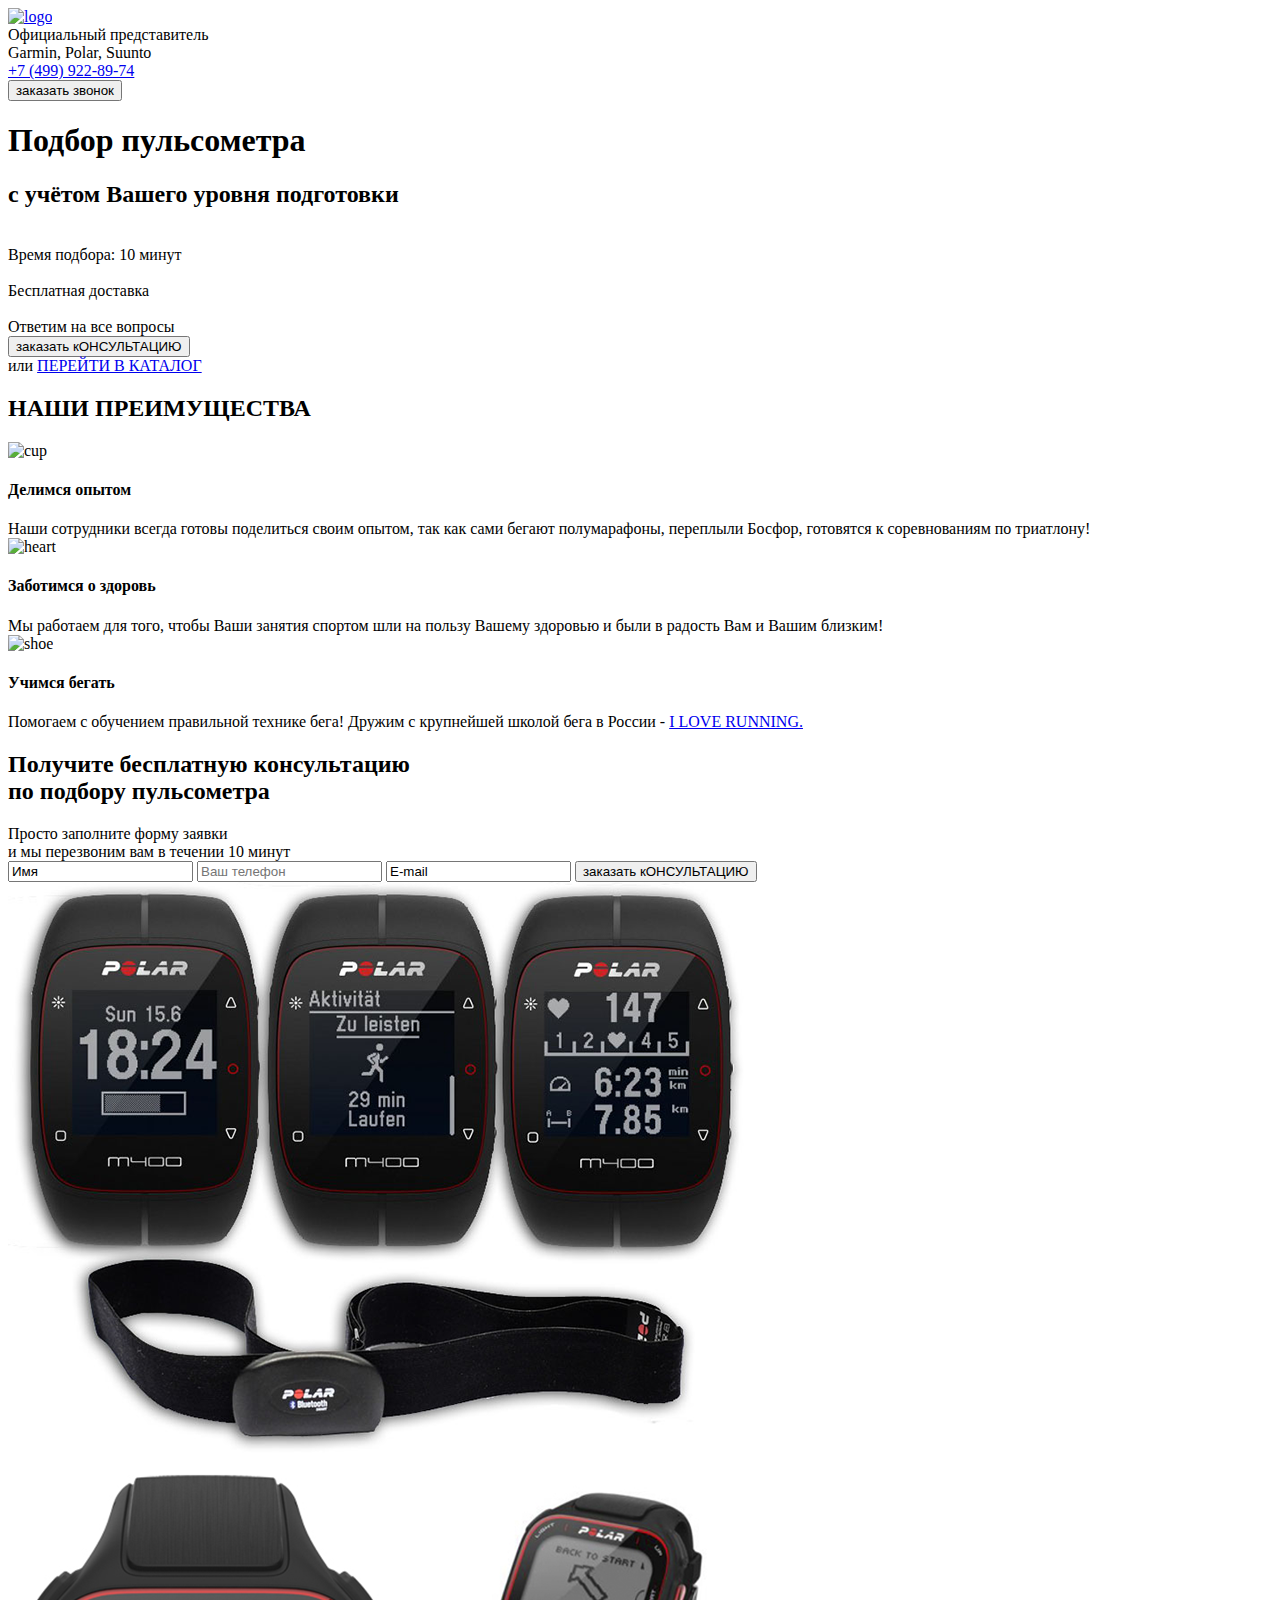
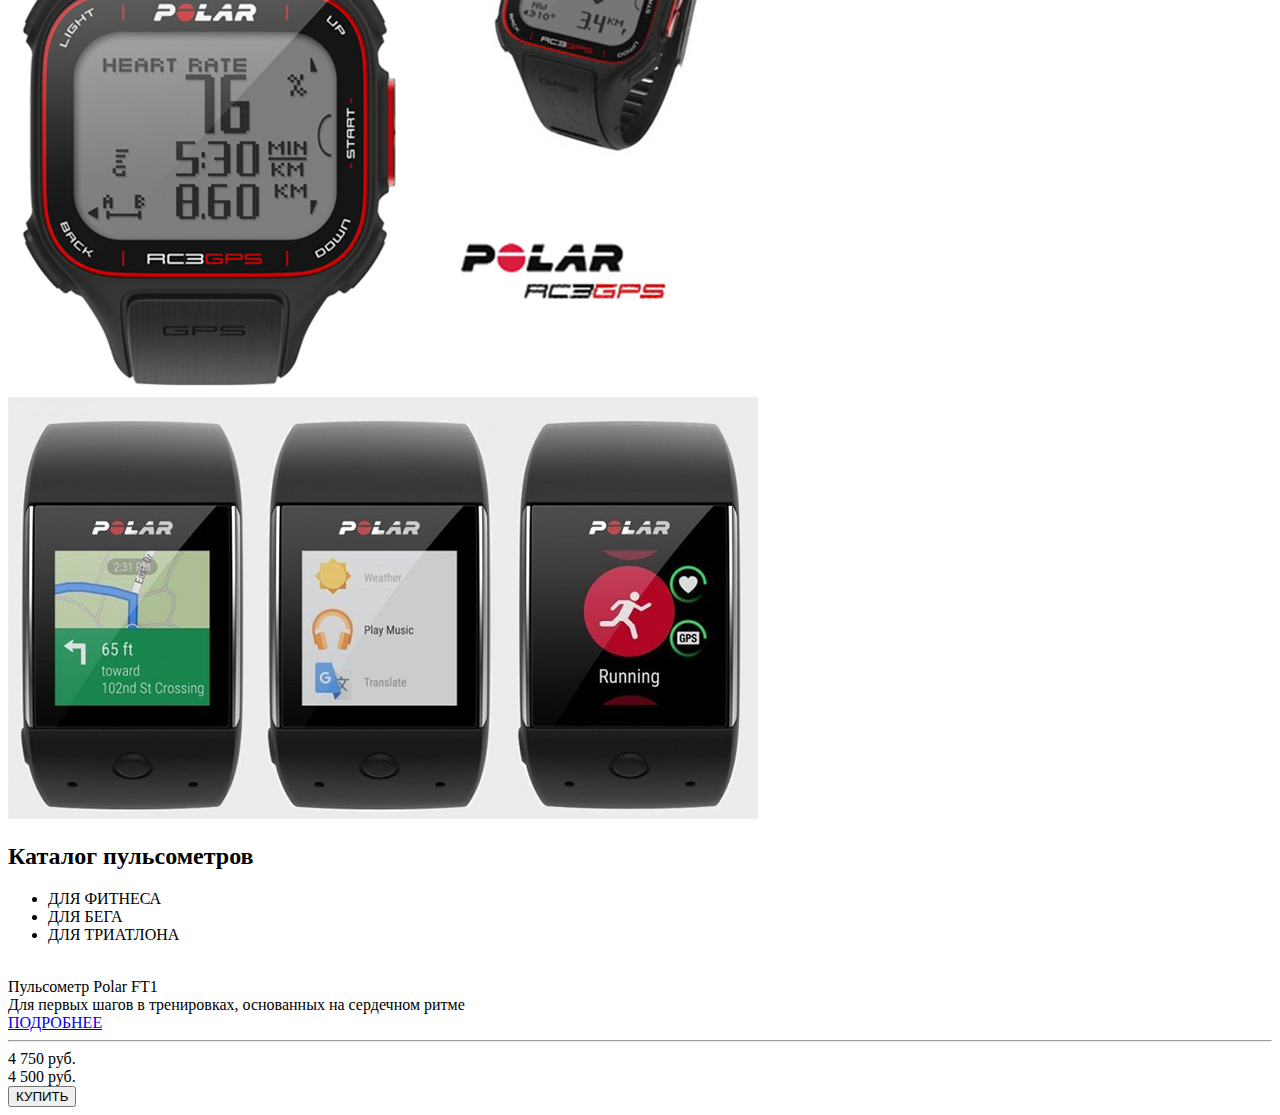
==== index.html @ 7dcd12ce "Add files via upload" ====
<!DOCTYPE html>
<html lang="en">
<head>
	<meta charset="UTF-8">
	<meta name="viewport" content="width=device-width, initial-scale=1.0">
	<title>Pulse</title>
	<link rel="stylesheet" type="text/css" href="css/bootstrap-4.5.2-dist/css/bootstrap-reboot.min.css">
	<link rel="stylesheet" type="text/css" href="css/bootstrap-4.5.2-dist/css/bootstrap-grid.min.css">
	<link rel="stylesheet" href="css/style.css">
	<link rel="stylesheet" href="css/slick.css">

	   
</head>
<body>
	<div class="promo">
		
		<div class="div container">
			<header class="header">    							
				
					<a href="#"class="header__logo">
						<img src="icons/running-man-2-64.png"alt="logo">
					</a>
				
				<div class="header__official">
					Официальный представитель 	<br>
					<span> Garmin, Polar, Suunto</span>
					
				</div>

				<div class="header__contacts">
					<div class="header__phon">
					<a href="tel:+74999228974"> +7 (499) 922-89-74 </a> 
				</div>

					<button class="button">заказать звонок</button>			
										
					</div>
				</div>
			</header>
			<div class="promo__wrapper">
			<h1 class="promo__header">Подбор пульсометра  </h1>
			<h2 class="promo__subheader">с учётом Вашего уровня подготовки</h2>
			<div class="promo__icons">
				<div class="promo__icon">
					<img src="icons/1_timer_time_stopwatch_2-64.png" alt=""> <br>
					Время подбора: 10 минут
				</div>
				<div class="promo__icon">
					<img src="icons/2-hand-cart-64.png" alt=""> <br>
					Бесплатная доставка  
				</div>
				<div class="promo__icon">
					<img src="icons/3 messages-64.png" alt=""><br>
					Ответим на все вопросы
				</div>
			</div>
			
			<button class="button button__main">заказать кОНСУЛЬТАЦИЮ</button>
			<div class="promo__link">
				или
				<a href="#">ПЕРЕЙТИ В КАТАЛОГ </a>
			</div>
			
		</div>
		</div>
		</div>
		<div class="privilege">
			<h2 class="privilege__heder">
				НАШИ ПРЕИМУЩЕСТВА
			</h2>
				<div class="privilege__icons">
					<div class="privilege__icon">
						<img src="icons/2/cup.png" alt="cup">
						<h4 class="privilege__header">Делимся опытом</h4>
						Наши сотрудники всегда готовы поделиться своим опытом, 
						так как сами бегают полумарафоны, переплыли Босфор, готовятся к соревнованиям по триатлону!
					</div>
					<div class="privilege__icon">
						<img src="icons/2/heart.png" alt="heart"> 
						<h4 class="privilege__header">Заботимся о здоровь</h4>
						Мы работаем для того, чтобы Ваши занятия спортом шли на пользу 
						Вашему здоровью и были в радость Вам и Вашим близким!

					</div>
					<div class="privilege__icon">
						<img src="icons/2/shoe.png" alt="shoe"> 
						<h4 class="privilege__header">Учимся бегать</h4>
						Помогаем с обучением правильной технике бега! 
						Дружим с крупнейшей школой бега в России - <a href="#">I LOVE RUNNING. </a>


					</div>
		</div>

		</div>
		<div class="consultation">
			<div class="container">
				<h2 class="title__left">
					Получите бесплатную консультацию<br> по подбору пульсометра 
				</h2>
				<div class="consultation__desc">
					Просто заполните форму заявки <br> и мы перезвоним вам в течении 10 минут
				</div>
				<form class="feed-form" action="#">
					<!-- <label for="first">first input</label>
					<input id="first" type="text"> -->
					<input name="name" required placeholder="Ваше имя" value="Имя" type="text">
					<input name="phone" required placeholder="Ваш телефон" value="phone" type="number">
					<input name="email" required placeholder="Ваше E-mail" value="E-mail" type="email">
					<!-- <input type="submit" placeholder="заказать кОНСУЛЬТАЦИЮ"> -->
					<button class="button button__submit">заказать кОНСУЛЬТАЦИЮ</button>
				</form>
			</div>

		</div>


	</div>
<section class="carousel">
	<div class="container">
		<div class="corousel__inner">
			<div>
				<img class="corousel__1" src="../pulsometr-main/img/img1.png" alt="">
			</div>
			<div>
				<img class="corousel__1" src="../pulsometr-main/img/img2.png" alt="">
			</div>
			<div>
				<img class="corousel__1" src="../pulsometr-main/img/img3.png" alt="">
			</div>
		  </div>
	</div>
	

</section>
<section class="catalog">
	<div class="container">
		<h2 class="title">Каталог пульсометров</h2>
		<ul class="catalog__tabs">
			<li class="catalog__tab catalog__tab_active"><div>ДЛЯ ФИТНЕСА</div></li>
			<li class="catalog__tab"><div>ДЛЯ БЕГА</div></li>
			<li class="catalog__tab"><div>ДЛЯ ТРИАТЛОНА</div></li>
		</ul>
		<div class="catalog__content">
			<div class="div catalog-item">
				<img src="./img/31d5430ac1529f7776a58e692e4e92d5.png" alt="" class="catalog-item__img">
				<div class="div catalog-item__subtitele">Пульсометр Polar FT1  </div>
				<div class="div catalog-item__descr">Для первых шагов в тренировках, основанных на сердечном ритме </div>
				<a href="#" class="catalog-item__link">ПОДРОБНЕЕ</a>
				<hr>
				<div class="div catalog-item__footer">
					<div class="catalog-itrm__price">
					<div class="catalog-item__old-price">4 750 руб. </div>
					<div class="catalog-item__price">4 500 руб.</div>
				</div>
					<button class="catalog-item__btn">КУПИТЬ</button>

				</div>
			</div>	
		</div>
		<div class="catalog__content"></div>
		<div class="catalog__content"></div>
	</div>
</section>


<script type="text/javascript" src="https://code.jquery.com/jquery-1.11.0.min.js"></script>
<script type="text/javascript" src="https://code.jquery.com/jquery-migrate-1.2.1.min.js"></script>
<script type="text/javascript" src="../pulsometr-main/js/slick.min.js"></script>


	<script src="js/script.js">	</script>

</body>
</html>
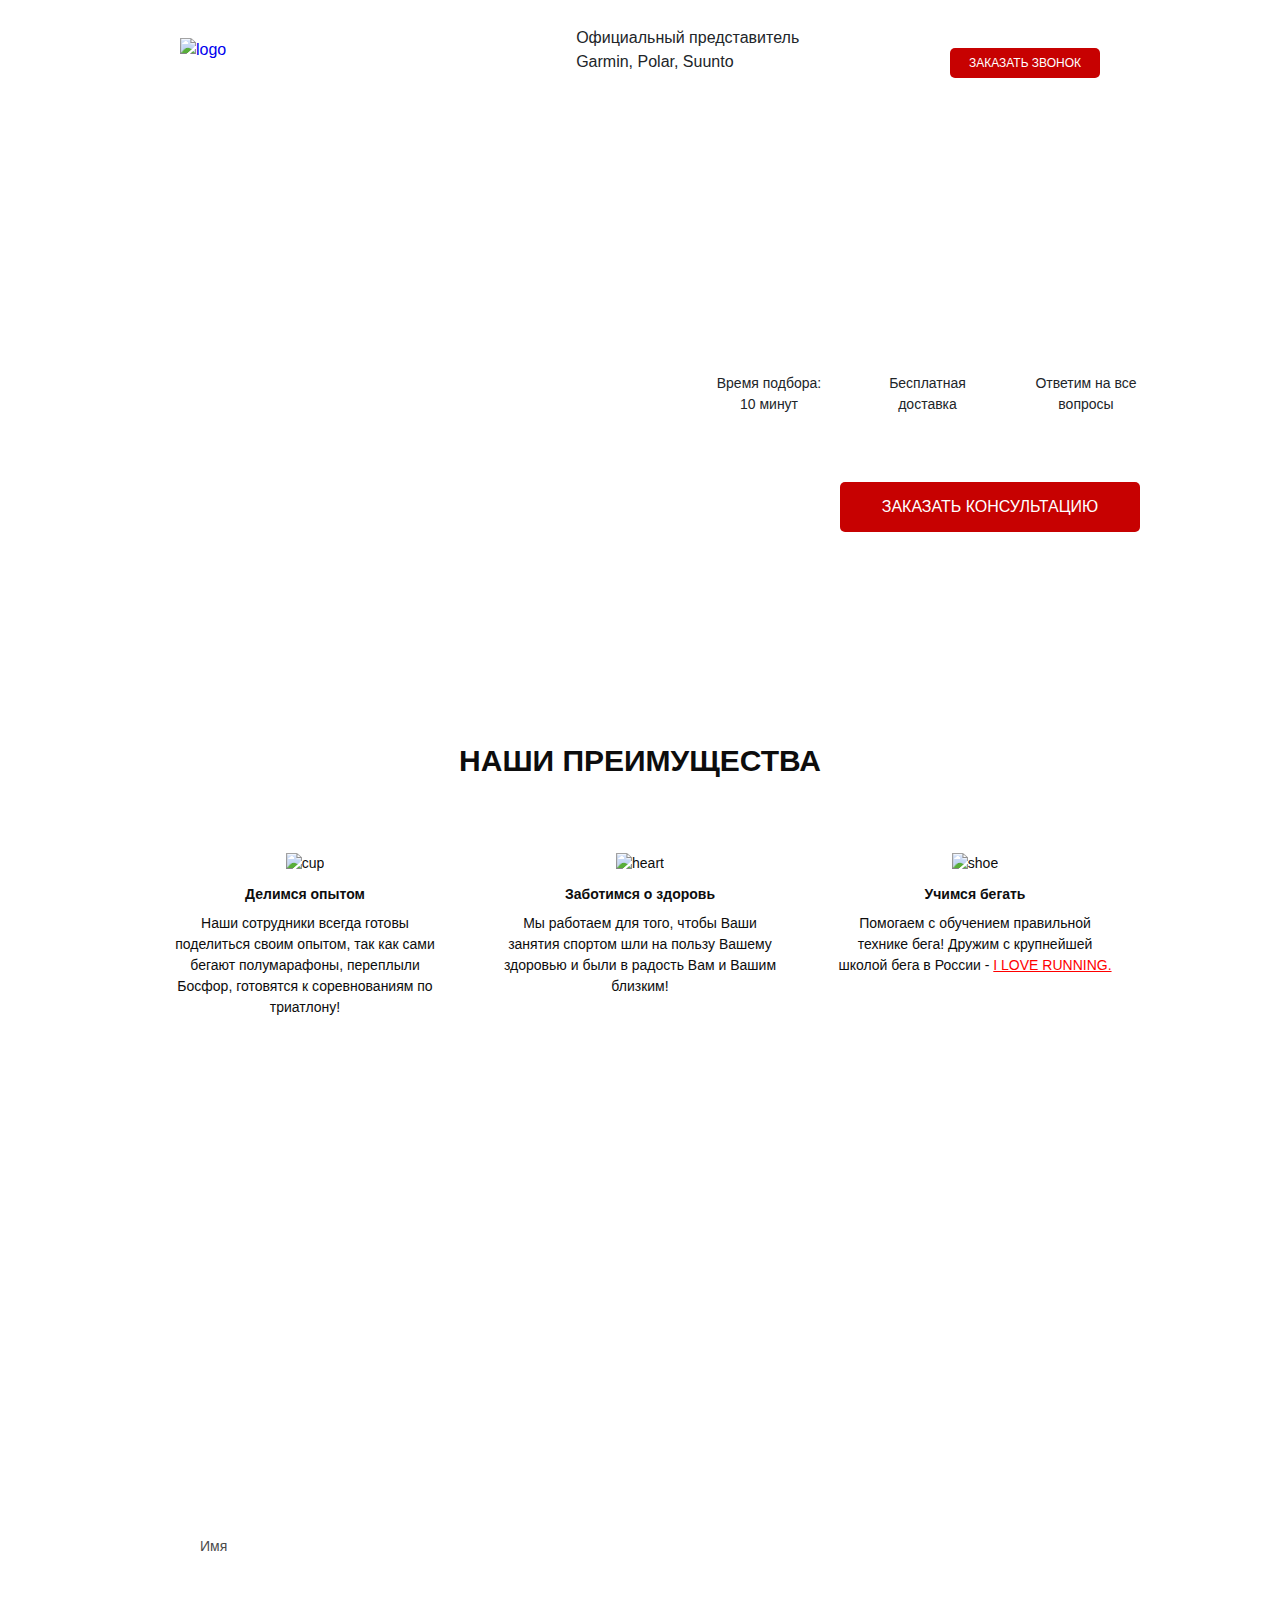
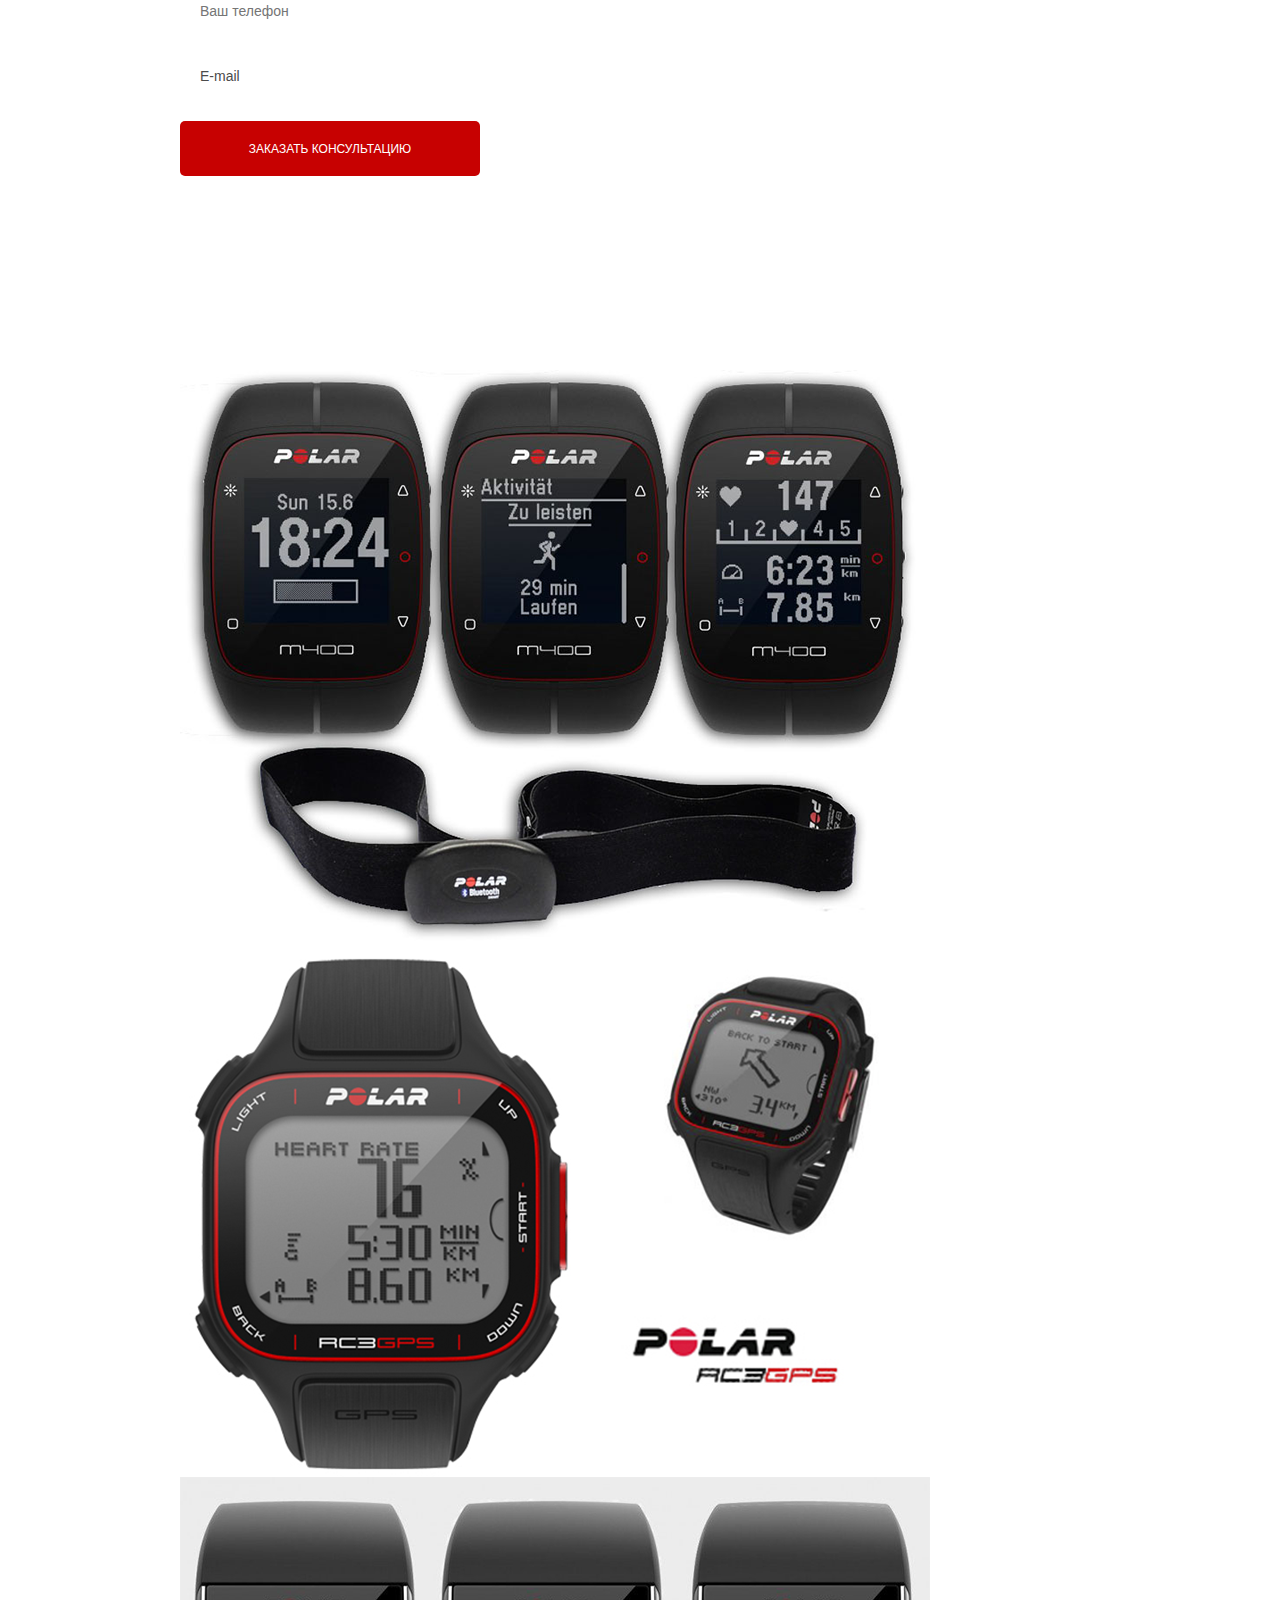
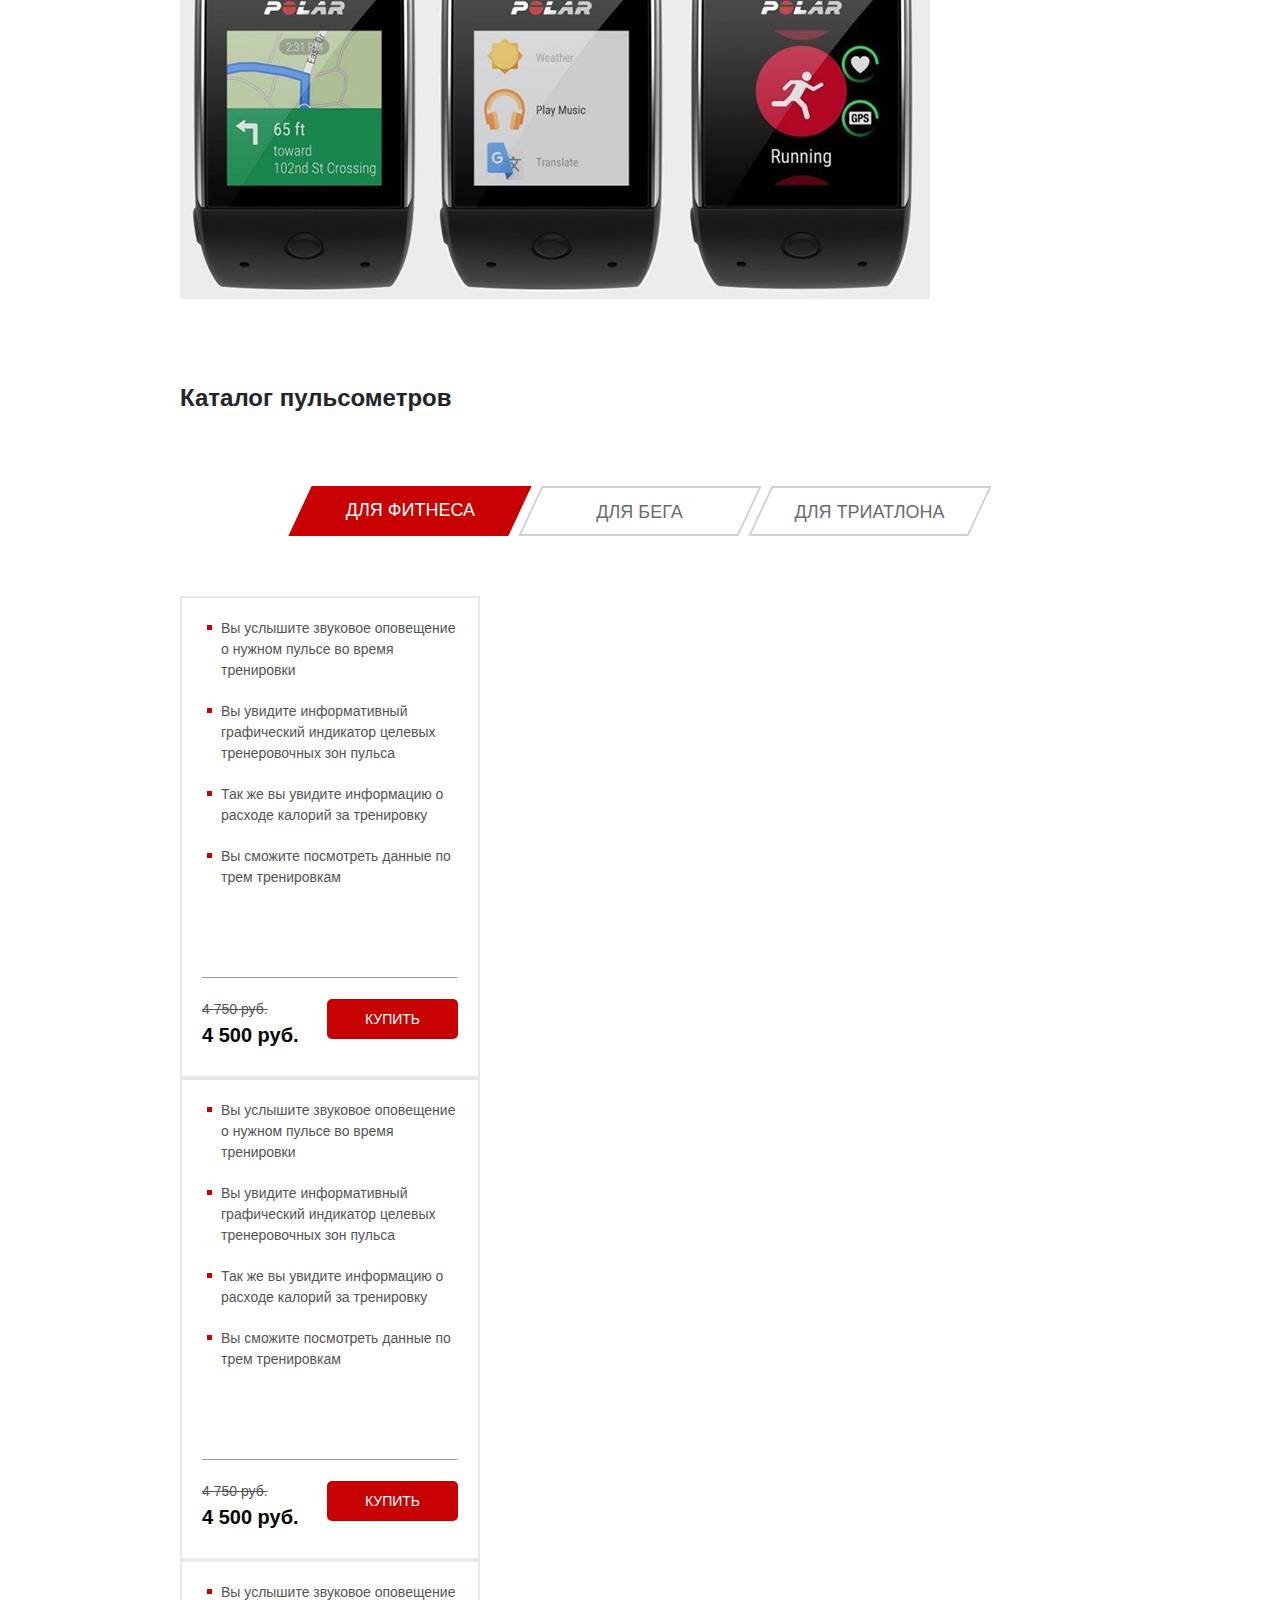
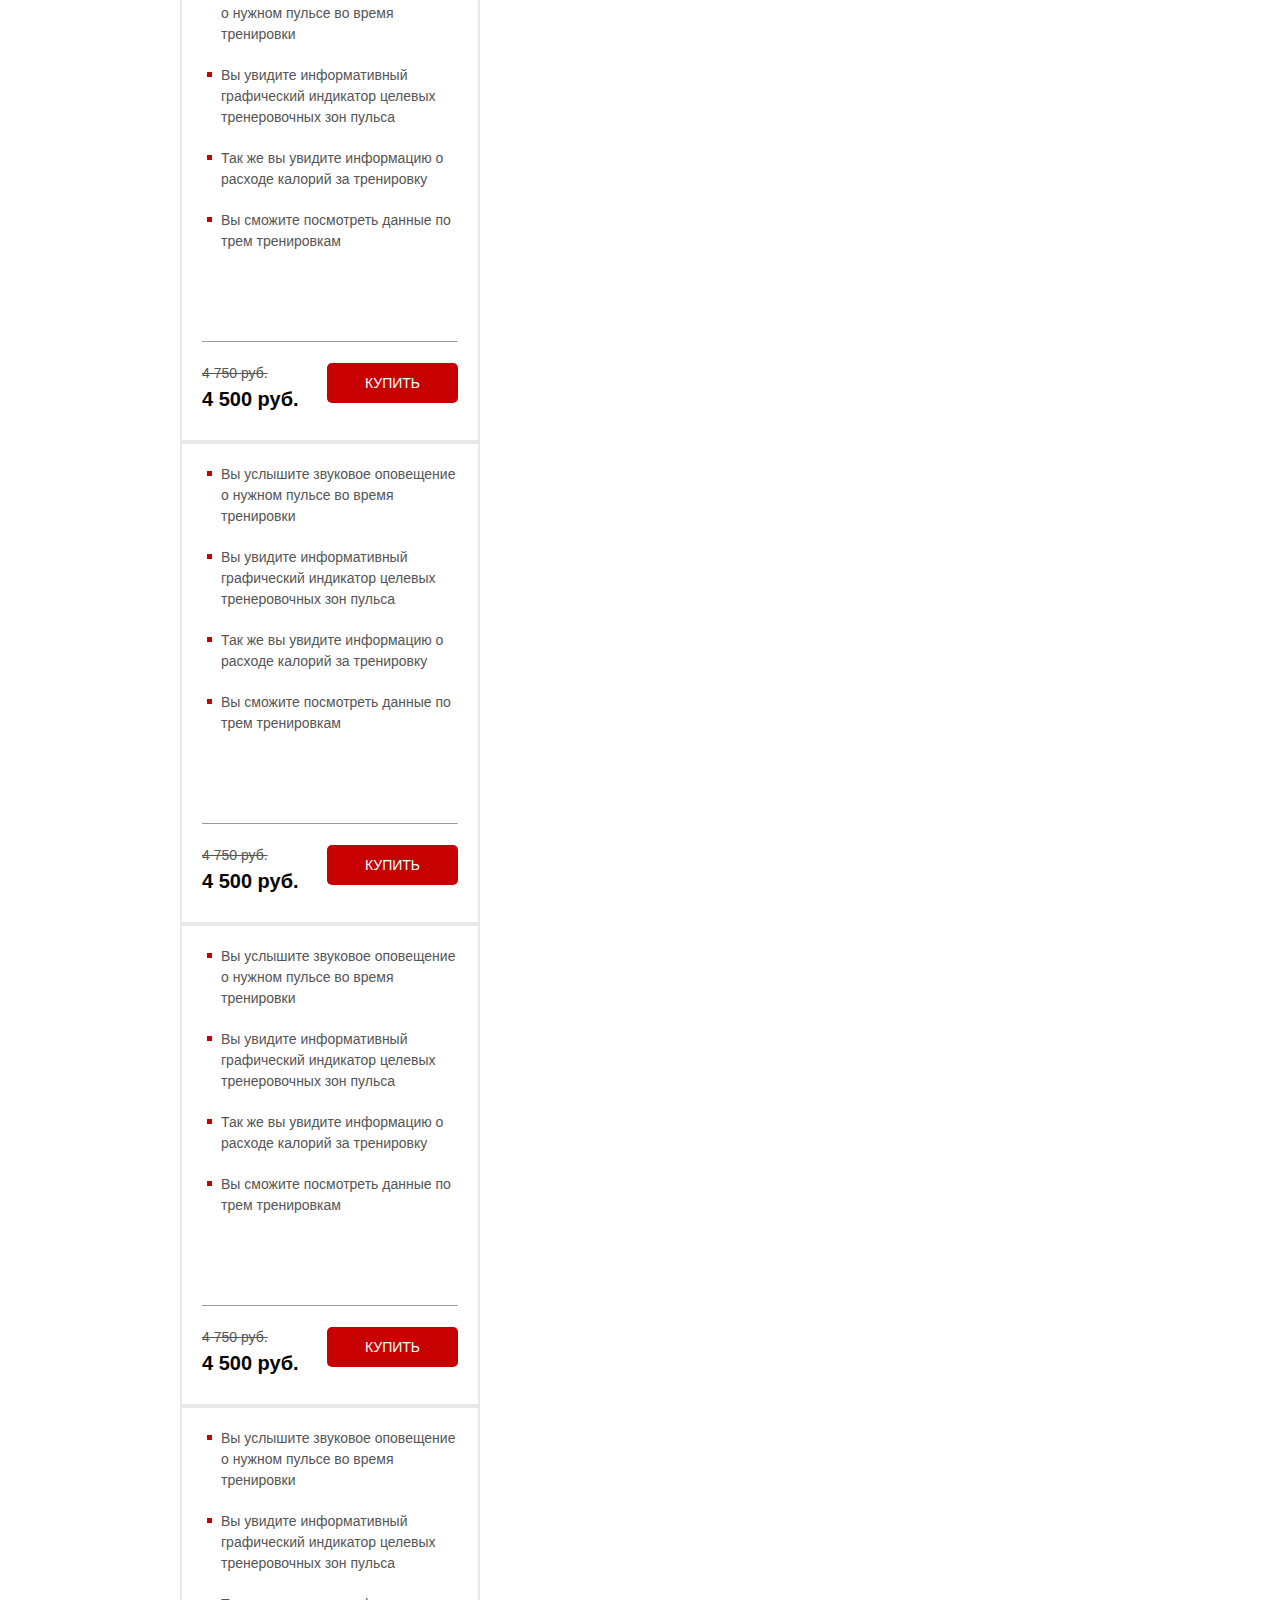
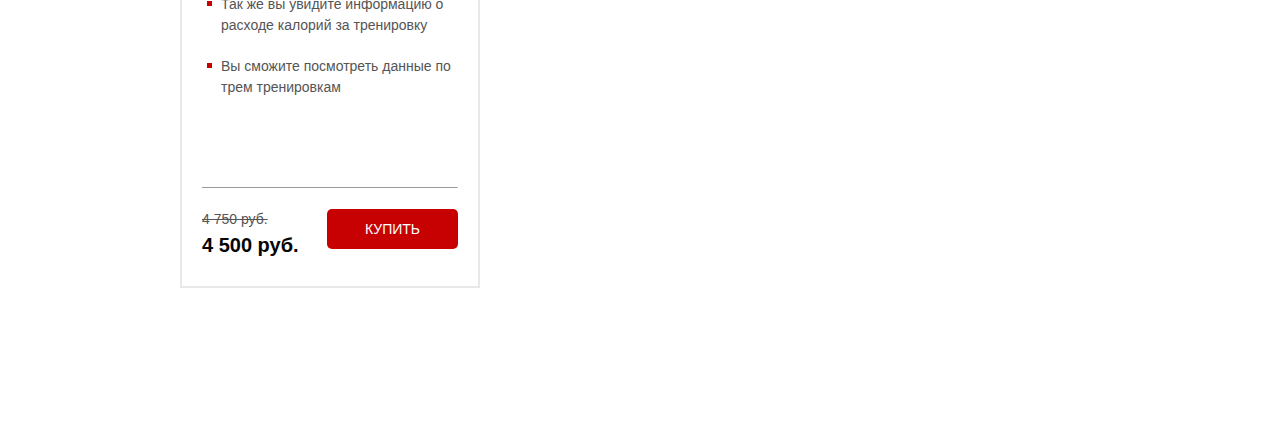
==== commit f2dc6ebd: "Add files via upload" ====
--- a/index.html
+++ b/index.html
@@ -142,11 +142,24 @@
 			<li class="catalog__tab"><div>ДЛЯ ТРИАТЛОНА</div></li>
 		</ul>
 		<div class="catalog__content">
-			<div class="div catalog-item">
-				<img src="./img/31d5430ac1529f7776a58e692e4e92d5.png" alt="" class="catalog-item__img">
-				<div class="div catalog-item__subtitele">Пульсометр Polar FT1  </div>
-				<div class="div catalog-item__descr">Для первых шагов в тренировках, основанных на сердечном ритме </div>
-				<a href="#" class="catalog-item__link">ПОДРОБНЕЕ</a>
+			<div class="catalog-item">
+				<div class="catalog-item__wrapper">
+					<div class="catalog-item__content catalog-item__content">
+					<img src="./img/31d5430ac1529f7776a58e692e4e92d5 (1).png" alt="" class="catalog-item__img">
+					<div class="div catalog-item__subtitele">Пульсометр Polar FT1  </div>
+					<div class="div catalog-item__descr">Для первых шагов в тренировках, основанных на сердечном ритме </div>
+					<a href="#" class="catalog-item__link">ПОДРОБНЕЕ</a>
+					</div>
+					<ul class="catalog-item__list catalog-item__list_active">
+						<li>Вы услышите звуковое оповещение о нужном пульсе во время тренировки</li>
+						<li>Вы увидите информативный графический индикатор целевых тренеровочных зон пульса</li>
+						<li>Так же вы увидите информацию о расходе калорий за тренировку</li>
+						<li>Вы сможите посмотреть данные по трем тренировкам</li>
+
+					</ul>
+
+				</div>
+				
 				<hr>
 				<div class="div catalog-item__footer">
 					<div class="catalog-itrm__price">
@@ -157,6 +170,147 @@
 
 				</div>
 			</div>	
+			<div class="catalog-item">
+				<div class="catalog-item__wrapper">
+					<div class="catalog-item__content catalog-item__content">
+					<img src="./img/31d5430ac1529f7776a58e692e4e92d5 (1).png" alt="" class="catalog-item__img">
+					<div class="div catalog-item__subtitele">Пульсометр Polar FT1  </div>
+					<div class="div catalog-item__descr">Для первых шагов в тренировках, основанных на сердечном ритме </div>
+					<a href="#" class="catalog-item__link">ПОДРОБНЕЕ</a>
+					</div>
+					<ul class="catalog-item__list catalog-item__list_active">
+						<li>Вы услышите звуковое оповещение о нужном пульсе во время тренировки</li>
+						<li>Вы увидите информативный графический индикатор целевых тренеровочных зон пульса</li>
+						<li>Так же вы увидите информацию о расходе калорий за тренировку</li>
+						<li>Вы сможите посмотреть данные по трем тренировкам</li>
+
+					</ul>
+
+				</div>
+				
+				<hr>
+				<div class="div catalog-item__footer">
+					<div class="catalog-itrm__price">
+					<div class="catalog-item__old-price">4 750 руб. </div>
+					<div class="catalog-item__price">4 500 руб.</div>
+				</div>
+					<button class="catalog-item__btn">КУПИТЬ</button>
+
+				</div>
+			</div>
+			<div class="catalog-item">
+				<div class="catalog-item__wrapper">
+					<div class="catalog-item__content catalog-item__content">
+					<img src="./img/31d5430ac1529f7776a58e692e4e92d5 (1).png" alt="" class="catalog-item__img">
+					<div class="div catalog-item__subtitele">Пульсометр Polar FT1  </div>
+					<div class="div catalog-item__descr">Для первых шагов в тренировках, основанных на сердечном ритме </div>
+					<a href="#" class="catalog-item__link">ПОДРОБНЕЕ</a>
+					</div>
+					<ul class="catalog-item__list catalog-item__list_active">
+						<li>Вы услышите звуковое оповещение о нужном пульсе во время тренировки</li>
+						<li>Вы увидите информативный графический индикатор целевых тренеровочных зон пульса</li>
+						<li>Так же вы увидите информацию о расходе калорий за тренировку</li>
+						<li>Вы сможите посмотреть данные по трем тренировкам</li>
+
+					</ul>
+
+				</div>
+				
+				<hr>
+				<div class="div catalog-item__footer">
+					<div class="catalog-itrm__price">
+					<div class="catalog-item__old-price">4 750 руб. </div>
+					<div class="catalog-item__price">4 500 руб.</div>
+				</div>
+					<button class="catalog-item__btn">КУПИТЬ</button>
+
+				</div>
+			</div>
+			<div class="catalog-item">
+				<div class="catalog-item__wrapper">
+					<div class="catalog-item__content catalog-item__content">
+					<img src="./img/31d5430ac1529f7776a58e692e4e92d5 (1).png" alt="" class="catalog-item__img">
+					<div class="div catalog-item__subtitele">Пульсометр Polar FT1  </div>
+					<div class="div catalog-item__descr">Для первых шагов в тренировках, основанных на сердечном ритме </div>
+					<a href="#" class="catalog-item__link">ПОДРОБНЕЕ</a>
+					</div>
+					<ul class="catalog-item__list catalog-item__list_active">
+						<li>Вы услышите звуковое оповещение о нужном пульсе во время тренировки</li>
+						<li>Вы увидите информативный графический индикатор целевых тренеровочных зон пульса</li>
+						<li>Так же вы увидите информацию о расходе калорий за тренировку</li>
+						<li>Вы сможите посмотреть данные по трем тренировкам</li>
+
+					</ul>
+
+				</div>
+				
+				<hr>
+				<div class="div catalog-item__footer">
+					<div class="catalog-itrm__price">
+					<div class="catalog-item__old-price">4 750 руб. </div>
+					<div class="catalog-item__price">4 500 руб.</div>
+				</div>
+					<button class="catalog-item__btn">КУПИТЬ</button>
+
+				</div>
+			</div>
+			<div class="catalog-item">
+				<div class="catalog-item__wrapper">
+					<div class="catalog-item__content catalog-item__content">
+					<img src="./img/31d5430ac1529f7776a58e692e4e92d5 (1).png" alt="" class="catalog-item__img">
+					<div class="div catalog-item__subtitele">Пульсометр Polar FT1  </div>
+					<div class="div catalog-item__descr">Для первых шагов в тренировках, основанных на сердечном ритме </div>
+					<a href="#" class="catalog-item__link">ПОДРОБНЕЕ</a>
+					</div>
+					<ul class="catalog-item__list catalog-item__list_active">
+						<li>Вы услышите звуковое оповещение о нужном пульсе во время тренировки</li>
+						<li>Вы увидите информативный графический индикатор целевых тренеровочных зон пульса</li>
+						<li>Так же вы увидите информацию о расходе калорий за тренировку</li>
+						<li>Вы сможите посмотреть данные по трем тренировкам</li>
+
+					</ul>
+
+				</div>
+				
+				<hr>
+				<div class="div catalog-item__footer">
+					<div class="catalog-itrm__price">
+					<div class="catalog-item__old-price">4 750 руб. </div>
+					<div class="catalog-item__price">4 500 руб.</div>
+				</div>
+					<button class="catalog-item__btn">КУПИТЬ</button>
+
+				</div>
+			</div>
+			<div class="catalog-item">
+				<div class="catalog-item__wrapper">
+					<div class="catalog-item__content catalog-item__content">
+					<img src="./img/31d5430ac1529f7776a58e692e4e92d5 (1).png" alt="" class="catalog-item__img">
+					<div class="div catalog-item__subtitele">Пульсометр Polar FT1  </div>
+					<div class="div catalog-item__descr">Для первых шагов в тренировках, основанных на сердечном ритме </div>
+					<a href="#" class="catalog-item__link">ПОДРОБНЕЕ</a>
+					</div>
+					<ul class="catalog-item__list catalog-item__list_active">
+						<li>Вы услышите звуковое оповещение о нужном пульсе во время тренировки</li>
+						<li>Вы увидите информативный графический индикатор целевых тренеровочных зон пульса</li>
+						<li>Так же вы увидите информацию о расходе калорий за тренировку</li>
+						<li>Вы сможите посмотреть данные по трем тренировкам</li>
+
+					</ul>
+
+				</div>
+				
+				<hr>
+				<div class="div catalog-item__footer">
+					<div class="catalog-itrm__price">
+					<div class="catalog-item__old-price">4 750 руб. </div>
+					<div class="catalog-item__price">4 500 руб.</div>
+				</div>
+					<button class="catalog-item__btn">КУПИТЬ</button>
+
+				</div>
+			</div>
+			
 		</div>
 		<div class="catalog__content"></div>
 		<div class="catalog__content"></div>
--- a/css/style.css
+++ b/css/style.css
@@ -0,0 +1 @@
+.container{max-width:950px;margin:0 auto}.promo{min-height:650px;padding:21px 0 93px;background:url("../img/bg111.png") center center/cover no-repeat}.promo__wrapper{display:flex;flex-direction:column;align-items:flex-end;margin-top:90px;max-width:1000px;margin:0 auto}.promo__header{font-size:42px;color:#ffffff;font-weight:700;text-transform:uppercase;line-height:42px;margin-top:110px}.promo__subheader{margin-top:17px;color:#ffffff;font-size:24px;font-weight:500;line-height:24px;text-transform:uppercase}.promo__icons{margin-top:65px;width:425px;display:flex;justify-content:space-between;text-align:center}.promo__icon{width:108px;text-align:center;font-size:14px;font-weight:400}.promo__icon img{margin-bottom:20px;margin:0 auto;margin-bottom:20px}.promo .header{display:flex;justify-content:space-between;align-items:center}.promo .header__logo{width:250px}.promo .header__logo img{width:100%}.promo__link{color:#ffffff;font-size:16px;font-weight:500;margin-top:18px}.promo__link a{color:#ffffff;text-transform:uppercase;text-decoration:underline}.promo .header__Official{color:#ffffff;font-family:"Museo Sans Cyrl";font-size:12px;font-weight:500;text-align:center}.promo .header__Official span{font-size:18px;display:block}.promo .header__phon{display:flex;font-size:18px;font-weight:700}.promo .header__phon a{color:#ffffff;text-transform:uppercase;text-decoration:underline}.promo .header__contacts{font-size:18px;color:#ffffff;text-align:right;display:flex;flex-direction:column;align-items:flex-end}.promo .button{width:150px;height:30px;border-radius:5px;background-color:#c70101;border:none;font-size:12px;color:#ffffff;font-weight:500;text-transform:uppercase}.promo .button__main{margin-top:67px;width:300px;height:50px;border-radius:5px;font-size:16px}.promo .button__submit{color:#ffffff;width:100%;height:55px;font-size:16px;background-color:#c70101}.privilege{max-width:950px;margin:0 auto;height:471px}.privilege__heder{display:flex;justify-content:center;margin-top:71px;font-size:30px;color:#0d0d0d}.privilege__icons{margin-top:69px;display:flex;justify-content:space-between;text-align:center}.privilege__icon{width:280px;height:89px;font-size:14px;color:#0d0d0d}.privilege__img{width:100%;border:38px}.privilege__header{margin-top:10px}.privilege a{color:red;text-transform:uppercase;text-decoration:underline}.consultation{min-height:680px;padding:100px 0 92px 0;background:url("../img/bg2.png") center center/cover no-repeat}.consultation .title__left{color:#ffffff;font-size:36px;font-weight:400;text-transform:uppercase;text-align:left}.consultation .consultation__desc{color:#ffffff;font-size:20px;font-weight:500}.feed-form{margin-top:36px;display:flex;flex-direction:column;width:300px}.feed-form input{height:50px;border-radius:5px;background-color:#ffffff;margin-bottom:15px;border:none;padding:0 20px;color:#4b4b4b;font-size:14px;font-weight:300}.feed-form input:nth-child(3){margin-bottom:20px}.feed-form .button{width:100%;height:55px;color:#ffffff;font-size:16px;background-color:#c70101;border:none;font-size:12px;color:#ffffff;font-weight:500;text-transform:uppercase;border-radius:5px}.carousel{padding:81px 0}.carousel__inner{position:relative;width:750px;margin:0 auto}.carousel .slick-prev{position:absolute;top:50%;transform:translateY(-50%);left:-66px;border:none;background-color:#ffffff}.carousel .slick-prev img{width:31px;height:50px}.carousel .slick-next{position:absolute;top:50%;transform:translateY(50%);border:none;background-color:#ffffff;right:-66px;left:auto}.catalog{padding-bottom:100px}.catalog__tabs{margin-top:70px;list-style-type:none;display:flex;justify-content:center;align-items:center;margin-bottom:0;padding-left:0}.catalog__tab{width:220px;height:50px;border:2px solid #d0d0d0;color:#6b6b6b;font-size:18px;font-weight:400;text-transform:uppercase;text-align:center;line-height:48px;transform:skewX(-25deg);margin:0 5px;cursor:pointer;transition:0.5s all}.catalog__tab:hover{box-shadow:3px 3px 20px red;border:none}.catalog__tab div{transform:skewX(25deg)}.catalog__tab_active{color:#ffffff;background-color:#c70101;border:none}.catalog__content{margin-top:60px}.catalog-item{min-height:440px;width:300px;border:2px solid #e8e8e8;background-color:#ffffff;padding:20px 20px 26px 20px;overflow:hidden}.catalog-item__img{display:block;margin:0 auto;max-width:100%;height:200px}.catalog-item__subtitele{margin-top:20px;font-size:16px;font-weight:700;text-align:center}.catalog-item__descr{margin-top:16px;color:#0d0d0d;font-size:14px;font-weight:300;text-align:center}.catalog-item__link{display:block;margin-top:17px;color:#c70101;font-size:14px;font-weight:500;text-align:center}.catalog-item__link:hover{color:#c70101}.catalog-item hr{background-color:#e8e8e8;margin-top:19px;margin-bottom:21px;border-bottom:none}.catalog-item__footer{display:flex;justify-content:space-between}.catalog-item__old-price{color:#555555;font-size:14px;font-weight:300;text-decoration:line-through}.catalog-item__price{color:#050505;font-size:20PX;font-weight:700}.catalog-item__btn{width:131px;height:40px;border-radius:5px;background-color:#c70101;font-size:14px;color:#ffffff;align-items:center;border:none}.catalog-item__wrapper{display:flex;width:calc(200% + 40px)}.catalog-item__content{width:50%;margin-right:0px;transform:translateX(-100%);transition:0.5s all}.catalog-item__content_active{transform:translateX(0%);margin-right:20px}.catalog-item__list{position:relative;width:50%;margin-left:20px;transform:translateX(0);padding-right:20px;transition:0.5s all;padding-left:19px;margin-bottom:0;list-style-type:none}.catalog-item__list_active{transform:translateX(-100%);margin-left:0px}.catalog-item__list li{position:relative;color:#555555;font-size:14px;font-weight:300;margin-bottom:20px}.catalog-item__list li:before{content:"";position:absolute;width:5px;height:5px;background-color:#c70101;left:-14px;top:7px}
